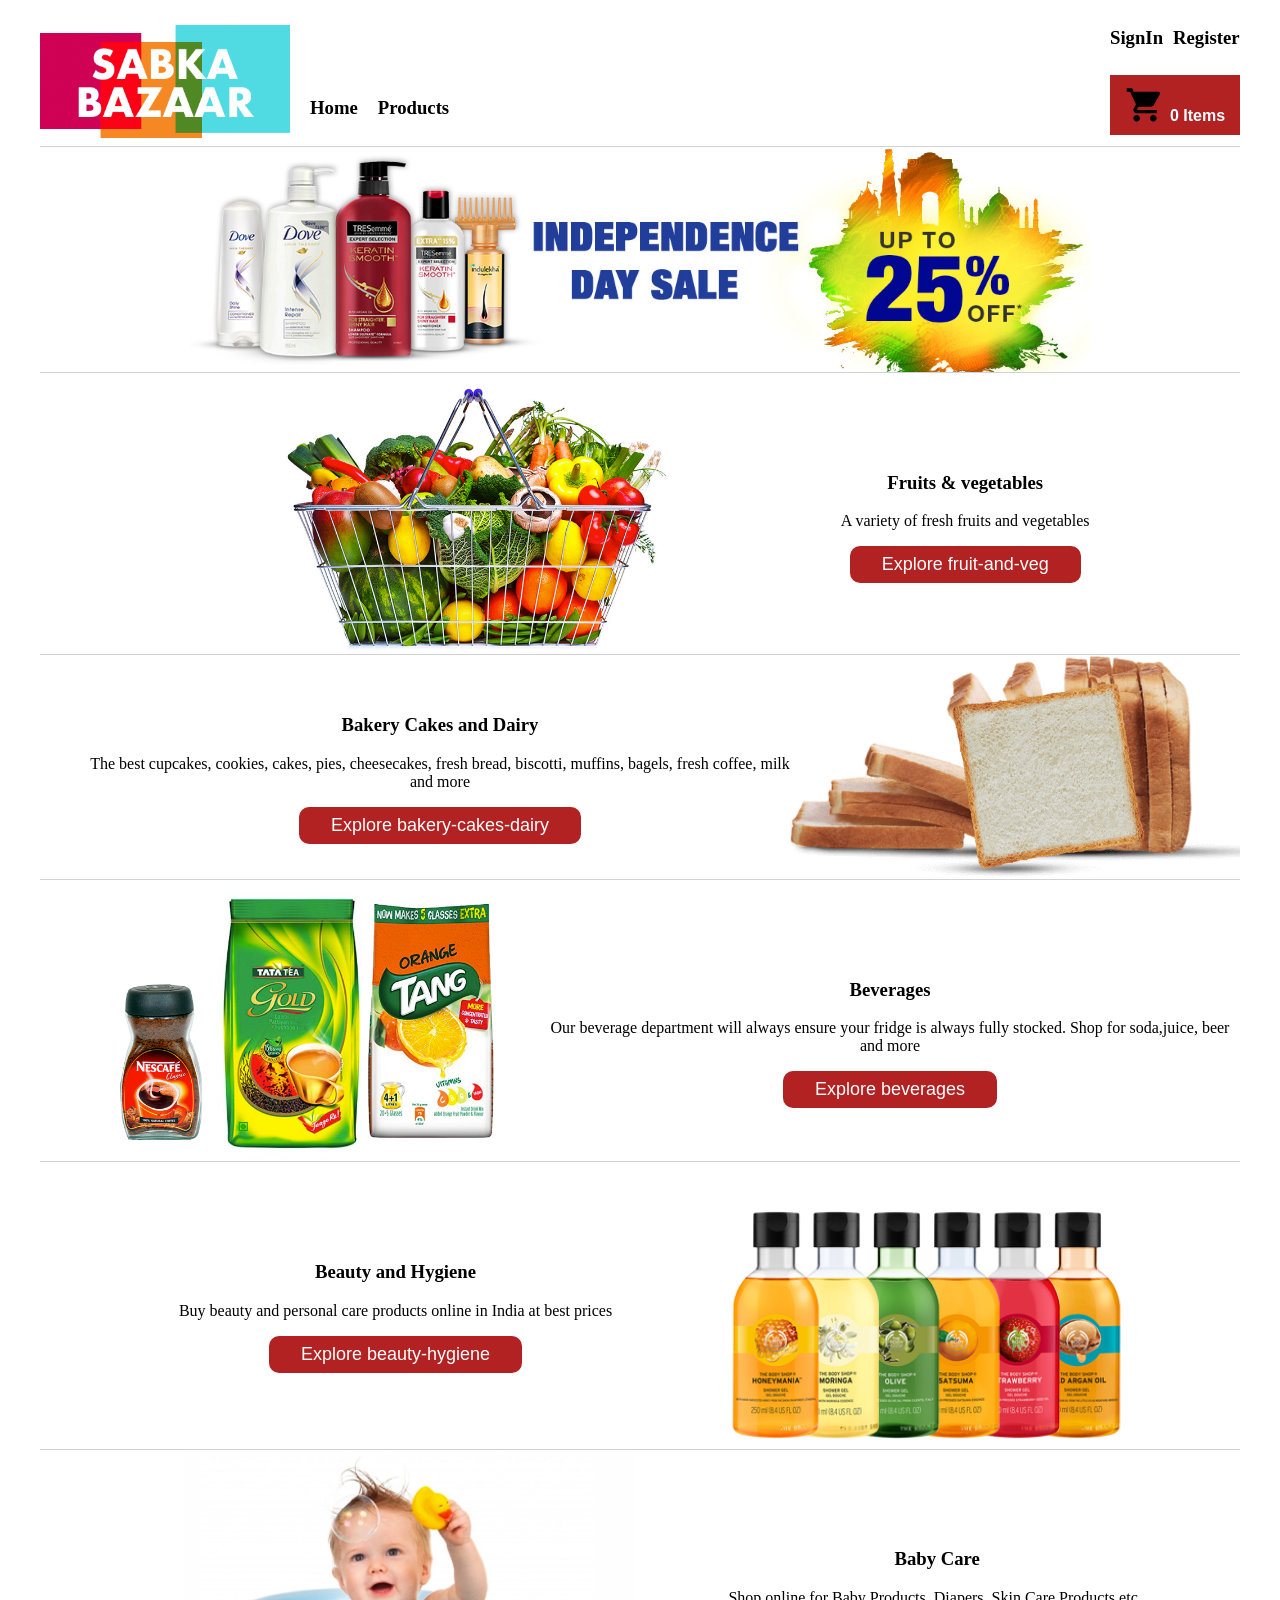
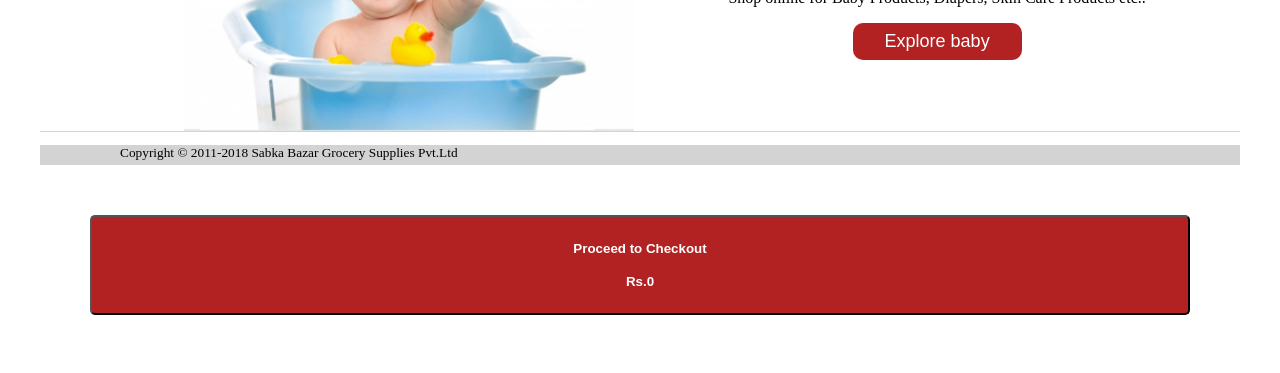
==== index.html @ 73bf48c7 "Groceries Shopping App" ====
<!DOCTYPE html>
<html lang="en">

<head>
    <meta charset="UTF-8">
    <meta http-equiv="X-UA-Compatible" content="IE=edge">
    <meta name="viewport" content="width=device-width, initial-scale=1.0">
    <title>Document</title>
    <meta name="viewport" content="width=device-width, initial-scale=1">
    <link rel="stylesheet" href="style.css">
    <link rel="stylesheet" href="https://cdn.jsdelivr.net/npm/bootstrap-icons@1.8.3/font/bootstrap-icons.css">
</head>

<body>
    <div class="container">
        <div class="navigation">
            <div class="home">
                <img src="./static/images/logo_2x.png" alt="sabka_bazar_logo" width="250px">
                <h3 tabindex="1" onclick="handleHome()">Home</h3>
                <h3 tabindex="2" onclick="renderProduct()">Products</h3>
            </div>
            <div class="signin">
                <div class="register">
                    <h3 tabindex="3" onclick="handleSignIn()">SignIn</h3>
                    <h3 tabindex="4" onclick="handleSignUp()">Register</h3>
                </div>
                <div class="cart">
                    <button tabindex="5" onclick="handleCart()" class="main-cart" id="main-cart">
                        <img src="./static/images/cart.svg" alt="cart-icon" width="40px">
                        <h4 id="main-cart2">0 Items</h4>
                    </button>
                </div>
            </div>
        </div>

        <div class="content" id="content">
            <div class="banner" id="banners"></div>

            <div class="fruits">
                <img src="./static/images/category/fruits.png" alt="fruits & vegetables" width="450px">
                <div class="fruits-sub">
                    <h3>Fruits & vegetables</h3>
                    <p>A variety of fresh fruits and vegetables</p>
                    <button class="button" tabindex="6" onclick="renderFruit()">Explore fruit-and-veg </button>
                </div>
            </div>

            <div class="bakery">
                <div class="bakery-sub">
                    <h3>Bakery Cakes and Dairy</h3>
                    <p>The best cupcakes, cookies, cakes, pies, cheesecakes, fresh bread, biscotti, muffins, bagels,
                        fresh coffee, milk and more</p>
                    <button class="button" tabindex="7" onclick="renderBakery()">Explore bakery-cakes-dairy</button>
                </div>
                <img src="./static/images/category/bakery.png" alt="bakery-items" width="450px">
            </div>

            <div class="beverages">
                <img src="./static/images/category/beverages.png" alt="beearages" width="450px">
                <div class="beverages-sub">
                    <h3>Beverages</h3>
                    <p>Our beverage department will always ensure your fridge is always fully stocked. Shop for
                        soda,juice, beer and more</p>
                    <button class="button" tabindex="8" onclick="renderBeverages()">Explore beverages</button>
                </div>
            </div>

            <div class="beauty">
                <div class="beauty-sub">
                    <h3>Beauty and Hygiene</h3>
                    <p>Buy beauty and personal care products online in India at best prices </p>
                    <button class="button" tabindex="9" onclick="renderBeauty()">Explore beauty-hygiene</button>
                </div>
                <img src="./static/images/category/beauty.png" alt="beauty-items" width="450px">
            </div>

            <div class="baby">
                <img src="./static/images/category/baby.png" alt="baby-items" width="450px">
                <div class="baby-sub">
                    <h3>Baby Care</h3>
                    <p>Shop online for Baby Products, Diapers, Skin Care Products etc..</p>
                    <button class="button" tabindex="10" onclick="renderBaby()">Explore baby</button>
                </div>
            </div>

        </div>
        <div class="footer">
            <p>Copyright &copy; 2011-2018 Sabka Bazar Grocery Supplies Pvt.Ltd </p>
        </div>

        <div class="cartObjects" id="cartObjects"></div>

        <div class="total1">
            <button class="total" id="total">
                <h4>Proceed to Checkout</h4>
                <h4 id="total1">Rs.0</h4>
            </button>
        </div>
        
        <script type="module" src="./app.js"></script>
        <script src="./handlers.js"></script>
    </div>

</body>

</html>
---- style.css ----
.container {
    width: 1200px; 
    margin: auto;
}


.navigation {
    display: flex;
    position: relative;
    height: 130px;
    gap: 10px;
    border-bottom: 1px solid rgba(20, 33, 61, 0.2);
    padding-bottom: 8px;
    justify-content: space-between;
}

.home {
    display: flex;
    gap: 20px;
    justify-content: baseline;
    align-items: flex-end;
    cursor: pointer;
}

.signin {
    display: flex;
    flex-direction: column;
    position: absolute;
    top: 0;
    right: 0;
    gap: 8px;
    justify-content: flex-start;
    align-items: flex-start;
}

.register {
    display: flex;
    gap: 10px;
    cursor: pointer;
}

.main-cart {
    display: flex;
    justify-content: space-evenly;
    padding: 10px;
    background-color: firebrick;
    color: white;
    height: 60px;
    width: 130px;
    border: none;
    text-align: initial;
    font-family: sans-serif;
    font-weight: 400;
    font-size: 16px;
    cursor: pointer;
}



.offers {
    display: flex;
    border-bottom: 1px solid rgba(20, 33, 61, 0.2);
    justify-content: center;
} 


.fruits {
    display: flex;
    padding-left: 50px;
    justify-content: space-evenly;
    border-bottom: 1px solid rgba(20, 33, 61, 0.2);
}

.fruits-sub {
    padding-top: 80px;
    text-align: center;
}

.bakery {
    display: flex;
    padding-left: 50px;
    justify-content: space-evenly;
    border-bottom: 1px solid rgba(20, 33, 61, 0.2);
}

.bakery-sub {
    padding-top: 40px;
    text-align: center;
}

.beverages {
    display: flex;
    padding-left: 50px;
    justify-content: space-evenly;
    border-bottom: 1px solid rgba(20, 33, 61, 0.2);
}

.beverages-sub {
    padding-top: 80px;
    text-align: center;
}

.beauty {
    display: flex;
    padding-left: 50px;
    justify-content: space-evenly;
    border-bottom: 1px solid rgba(20, 33, 61, 0.2);
}

.beauty-sub {
    padding-top: 80px;
    text-align: center;
}

.baby {
    display: flex;
    padding-left: 50px;
    justify-content: space-evenly;
    border-bottom: 1px solid rgba(20, 33, 61, 0.2);
}

.baby-sub {
    padding-top: 80px;
    text-align: center;
    padding-bottom: 8px;
}

.footer {
    background-color: lightgrey;
    font-size: smaller;
    padding-left: 80px;
    height: 20px;
    border: none;
    margin: 0;
}

.button {
    background-color: firebrick;
    color: white;
    border: none;
    border-radius: 10px;
    padding: 8px 32px;
    font-size: 18px;
    font-weight: 900px;
    cursor: pointer;

}

.product {
    display: grid;
}

.price {
    display: flex;
    justify-content: space-around;
    align-items: center;
    border-bottom: 3px dotted lightgray;
}

.price > button {
    cursor: pointer;
}

.buy {
    background-color: firebrick;
    color: white;
    width: fit-content;
    height: 30px;
}

.item > p {
    background-color: lightgray;
    font-size: large;
}

.item {
    display: flex;
    flex-direction: column;
    justify-content: space-between;
}

.signup {
    display: flex;
    justify-content: center;
    font-family: sans-serif;
    font-size: 16px;
    font-weight: 400;
    padding-top: 50px;
}

form {
    display: flex;
    flex-direction: column;
    height: 900px;
    padding: 0px 100px;
}

form > input {
    display: block;
    box-sizing: border-box;
    margin-bottom: 20px;
    width: 333px;
    height: 42px;
    outline: none;
    border: none;
    border-bottom: 2px solid #aaa;
    font-family: sans-serif;
    font-size: 16px;
    font-weight: 400;
}

.signupbtn {
    background-color: firebrick;
    color: white;
    width: 333px;
    height: 42px;
    font-family: sans-serif;
    font-size: 16px;
    font-weight: 400;
    border: none;
}

.buton {
    padding-top: 10px;
}

.login {
    display: flex;
    flex-direction: column;
}

.login-1 {
    display: flex;
    justify-content: center;
    font-family: sans-serif;
    font-size: 16px;
    font-weight: 400;
    padding: 60px;
}

.loginbtn {
    background-color: firebrick;
    color: white;
    width: 333px;
    height: 42px;
    font-family: sans-serif;
    font-size: 16px;
    font-weight: 400;
    border: none;
}

.cart-1 {
    padding-left: 600px;
    padding-top: 150px
}

.cart-container {
    display: flex;
    flex-direction: column;
    justify-content: space-between;
    width: 500px;
    height: 600px;
    border: 1px solid grey;
}



.navbar {
    display: flex; 
    justify-content: space-between;
    align-items: center;
    width: 460px;
    height: 60px;
    background-color: black;
    color: white;
    padding: 0px 20px;
    font-family: sans-serif;
    font-size: 16px;
    font-weight: 400;

}

.navbar > h1 {
    cursor: pointer;
}

.cartbtn {
    background-color: firebrick;
    color: white;
    width: 480px;
    height: 40px;
    border: none;
    border-radius: 4px;
    font-family: sans-serif;
    font-size: 16px;
    font-weight: 400;
}

.cartbutton {
    padding: 10px;
    cursor: pointer;
}

.main-bar {
    display: flex;
    flex-direction: column;
    justify-content: space-evenly;
}

.main {
    display: flex;
    flex-direction: column;
    justify-content: space-evenly;
    font-family: sans-serif;
    font-size: 16px;
    font-weight: 400;
    text-align: center;

}

.function-buttons {
    display: flex;
    flex-direction: column;
    background-color: lightgray;
    margin: 0;
    border: none;
    border-bottom: 2px solid #aaa;
    font-family: sans-serif;
    font-size: 16px;
    font-weight: 400;
    grid-column-start: 1;
    grid-column-end: 1;
    grid-row-start: 1;
    grid-row-end: 8;
      

}

.functions {
   display: grid;
   grid-template-columns: 223px repeat(4, 223px);
   gap: 30px;
   justify-content: center;  
}

.nav-link {
    height: 50px;
    margin: 0;
    border: none;
    border-bottom: 2px solid #aaa;
    font-family: sans-serif;
    font-size: 16px;
    font-weight: 400;
    cursor: pointer;
}

.main-cart1 {
    display: flex;
    justify-content: space-between;
    align-items: center;
}

.cart-name {
    display: flex;
    flex-direction: column;
    justify-content: center;
}

.buttons {
    display: flex;
    justify-content: space-evenly;
    align-items: center;
}

.total1 {
    padding: 50px;
}

.total {
    background-color: firebrick;
    color: white;
    width: 1100px;
    height: 100px;
    border-radius: 5px;
}

@media screen and (max-width: 768px) {
    .fruits, .baby, .bakery, .beverages, .beauty {
        display: flex;
        flex-direction: column;
        justify-content: center;
        align-items: center;
        padding: 10px;
    }

    .fruits-sub, .baby-sub, .bakery-sub, .beverages-sub, .beauty-sub {
        padding-top: 20px;
    }

    .functions {
        grid-template-columns: repeat(3, 1fr);
        gap: 30px;
    }

    
}

@media screen and (max-width: 480px) { 
    .fruits, .baby, .bakery, .beverages, .beauty {
        display: flex;
        flex-direction: column;
        justify-content: center;
        align-items: center;
        padding: 10px;
    }

    .fruits-sub, .baby-sub, .bakery-sub, .beverages-sub, .beauty-sub {
        padding-top: 20px;
    }

    .functions {
        grid-template-columns: auto;
    }
}
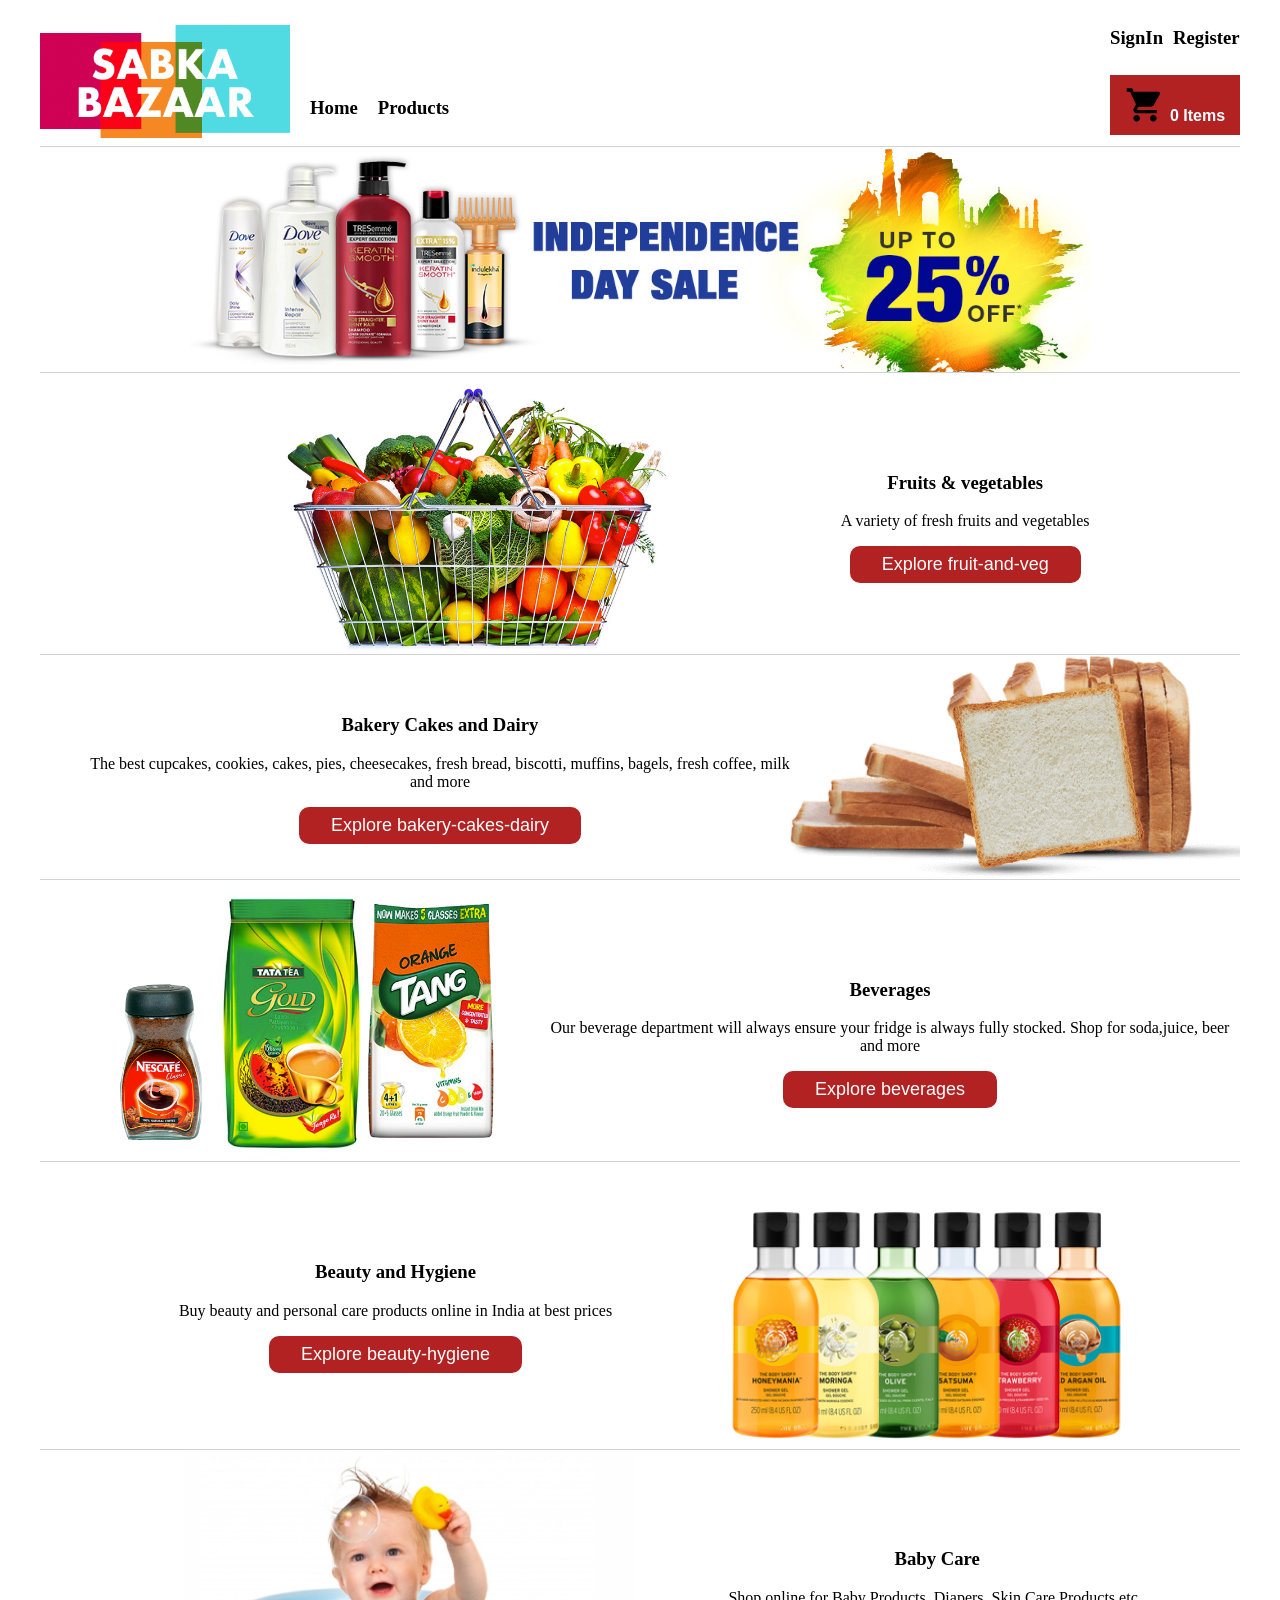
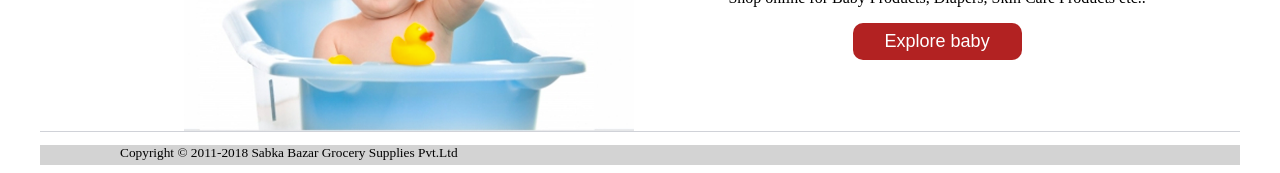
==== commit b61a0f98: "Optimisation" ====
--- a/index.html
+++ b/index.html
@@ -84,13 +84,13 @@
             </div>
 
         </div>
-        <div class="footer">
+        <div class="footer" id="copyRightInfo">
             <p>Copyright &copy; 2011-2018 Sabka Bazar Grocery Supplies Pvt.Ltd </p>
         </div>
 
         <div class="cartObjects" id="cartObjects"></div>
 
-        <div class="total1">
+        <div class="total1" id="cartTotal" style="display: none;"> 
             <button class="total" id="total">
                 <h4>Proceed to Checkout</h4>
                 <h4 id="total1">Rs.0</h4>
--- a/style.css
+++ b/style.css
@@ -261,6 +261,8 @@
     width: 500px;
     height: 600px;
     border: 1px solid grey;
+    margin-left: 100px;
+    margin-top: -149px;
 }
 
 
